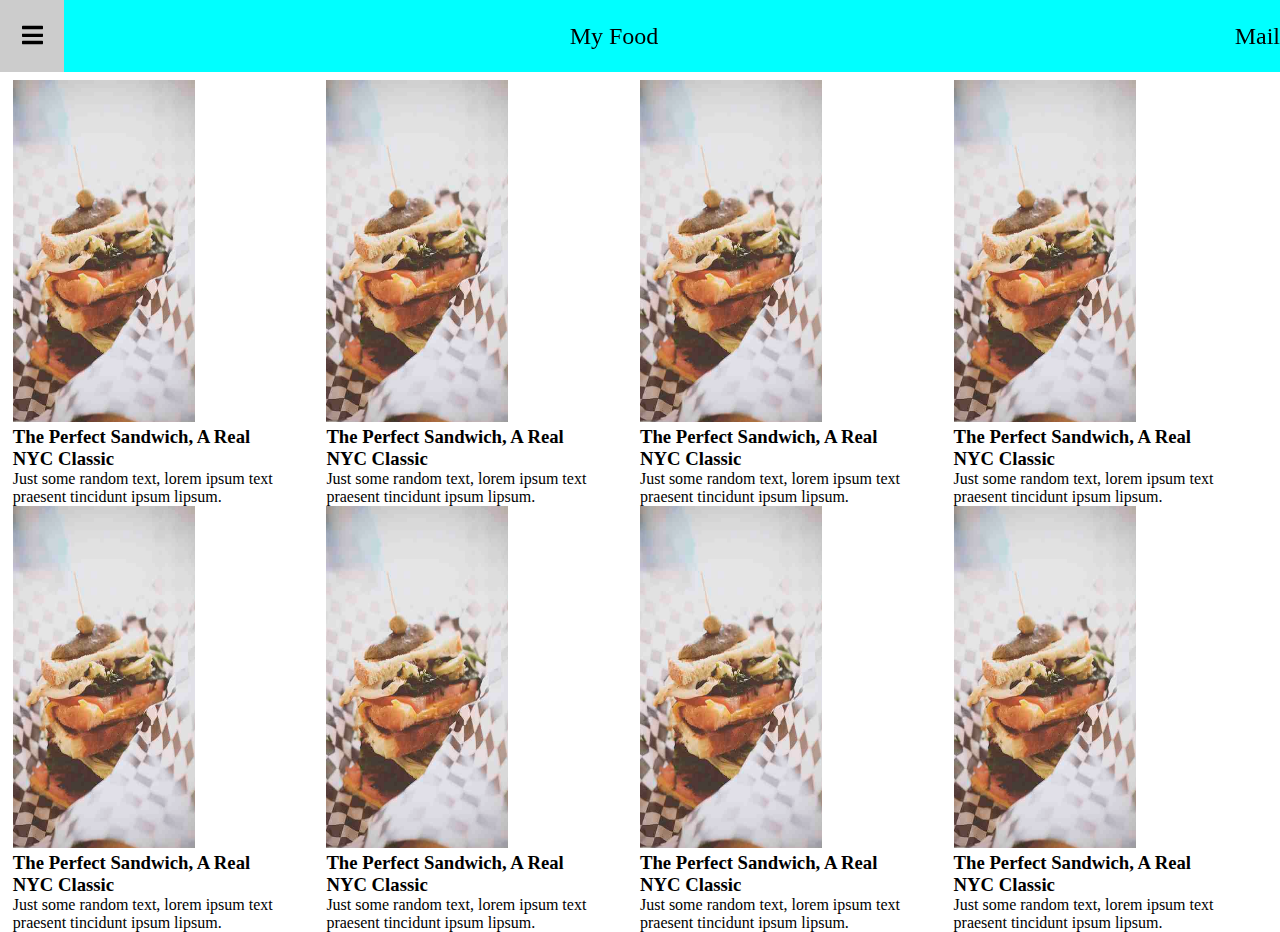
==== index.html @ 2a682807 "_: Food blog project" ====
<!DOCTYPE html>
<html lang="en">

<head>
    <meta charset="UTF-8">
    <meta http-equiv="X-UA-Compatible" content="IE=edge">
    <meta name="viewport" content="width=device-width, initial-scale=1.0">
    <title>Food Blogs</title>
    <link rel="stylesheet" href="style.css">
    <link rel="stylesheet" href="https://cdnjs.cloudflare.com/ajax/libs/font-awesome/5.15.3/css/all.min.css">
</head>

<body>
    <div class="container-fluid">
        <div class="container">
            <!-- Header -->
            <div id="header">
                <div class="item menu">
                    <i class="fas fa-bars"></i>
                </div>
                <div class="item title">
                    <p>My Food</p>
                </div>
                <div class="item mail">
                    <p>Mail</p>
                </div>

            </div>

            <!-- Content -->
            <div id="content">
                <div class="row">
                    <div class="item">
                        <img src="./image/sandwich.jpg" alt="Sandwitch">
                        <h3>The Perfect Sandwich, A Real NYC Classic</h3>
                        <p>Just some random text, lorem ipsum text praesent tincidunt ipsum lipsum.</p>
                    </div>
                    <div class="item">
                        <img src="./image/sandwich.jpg" alt="Sandwitch">
                        <h3>The Perfect Sandwich, A Real NYC Classic</h3>
                        <p>Just some random text, lorem ipsum text praesent tincidunt ipsum lipsum.</p>
                    </div>
                    <div class="item">
                        <img src="./image/sandwich.jpg" alt="Sandwitch">
                        <h3>The Perfect Sandwich, A Real NYC Classic</h3>
                        <p>Just some random text, lorem ipsum text praesent tincidunt ipsum lipsum.</p>
                    </div>
                    <div class="item">
                        <img src="./image/sandwich.jpg" alt="Sandwitch">
                        <h3>The Perfect Sandwich, A Real NYC Classic</h3>
                        <p>Just some random text, lorem ipsum text praesent tincidunt ipsum lipsum.</p>
                    </div>
                </div>
                <div class="row">
                    <div class="item">
                        <img src="./image/sandwich.jpg" alt="Sandwitch">
                        <h3>The Perfect Sandwich, A Real NYC Classic</h3>
                        <p>Just some random text, lorem ipsum text praesent tincidunt ipsum lipsum.</p>
                    </div>
                    <div class="item">
                        <img src="./image/sandwich.jpg" alt="Sandwitch">
                        <h3>The Perfect Sandwich, A Real NYC Classic</h3>
                        <p>Just some random text, lorem ipsum text praesent tincidunt ipsum lipsum.</p>
                    </div>
                    <div class="item">
                        <img src="./image/sandwich.jpg" alt="Sandwitch">
                        <h3>The Perfect Sandwich, A Real NYC Classic</h3>
                        <p>Just some random text, lorem ipsum text praesent tincidunt ipsum lipsum.</p>
                    </div>
                    <div class="item">
                        <img src="./image/sandwich.jpg" alt="Sandwitch">
                        <h3>The Perfect Sandwich, A Real NYC Classic</h3>
                        <p>Just some random text, lorem ipsum text praesent tincidunt ipsum lipsum.</p>
                    </div>
                </div>
            </div>

            <!-- Footer -->
            <div id="footer">

            </div>
        </div>
    </div>
</body>

</html>
---- style.css ----
* {
    margin: 0px;
    padding: 0px;
}

@media screen and (max-width: 576px) {
    #header > .title {
        width: 80%;
    }

    #header {
        width: 100%;
    }

    #content {
        margin-top: 7em!important;
    }

    .item > img {
        width: 311px;
        height: 467px;
    }

    .row > .item {
        width: 83%;
        margin: 0px auto;
    }
}

@media screen and (min-width: 577px) {
    .container {
        width: 100%;
    }

    #header {
        width: 100%;
    }

    #header > .title {
        width: 85%;
    }

    .item > img {
        width: 164px;
        height: 246px;
    }

    .row {
        display: flex;
        width: 94%;
        margin: 0px auto;
    }

    .row > .item {
        margin-right: 3%;
    }

    .row > .item:nth-last-child(1) {
        float: right;
    }

}

@media screen and (min-width: 1024px) {
    .container {
        width: 100%;
        margin: 0px auto;
    }

    #header {
        width: 100%;
        margin: 0px auto;
    }

    .item > img {
        width: 182px;
        height: 342px;
    }

    .row {
        display: flex;
        width: 98%;
        margin: 0px auto;
    }
}


.container-fluid {
    width: 100%;
}

#header {
    height: 3em;
    background-color: aqua;
    line-height: 3em;
    top: 0;
    font-size: 150%;
    position: fixed;
}

#header > .row {
    line-height: 4em;
    text-align: center;
}

#header > .item {
    display: inline-block;
    text-align: center;
}

#header > .menu {
    width: 5%;
}

#header > .menu:hover {
    background-color: #ccc;
}

#header > .mail {
    float: right;   
}

#content {
    margin-top: 5em;
}
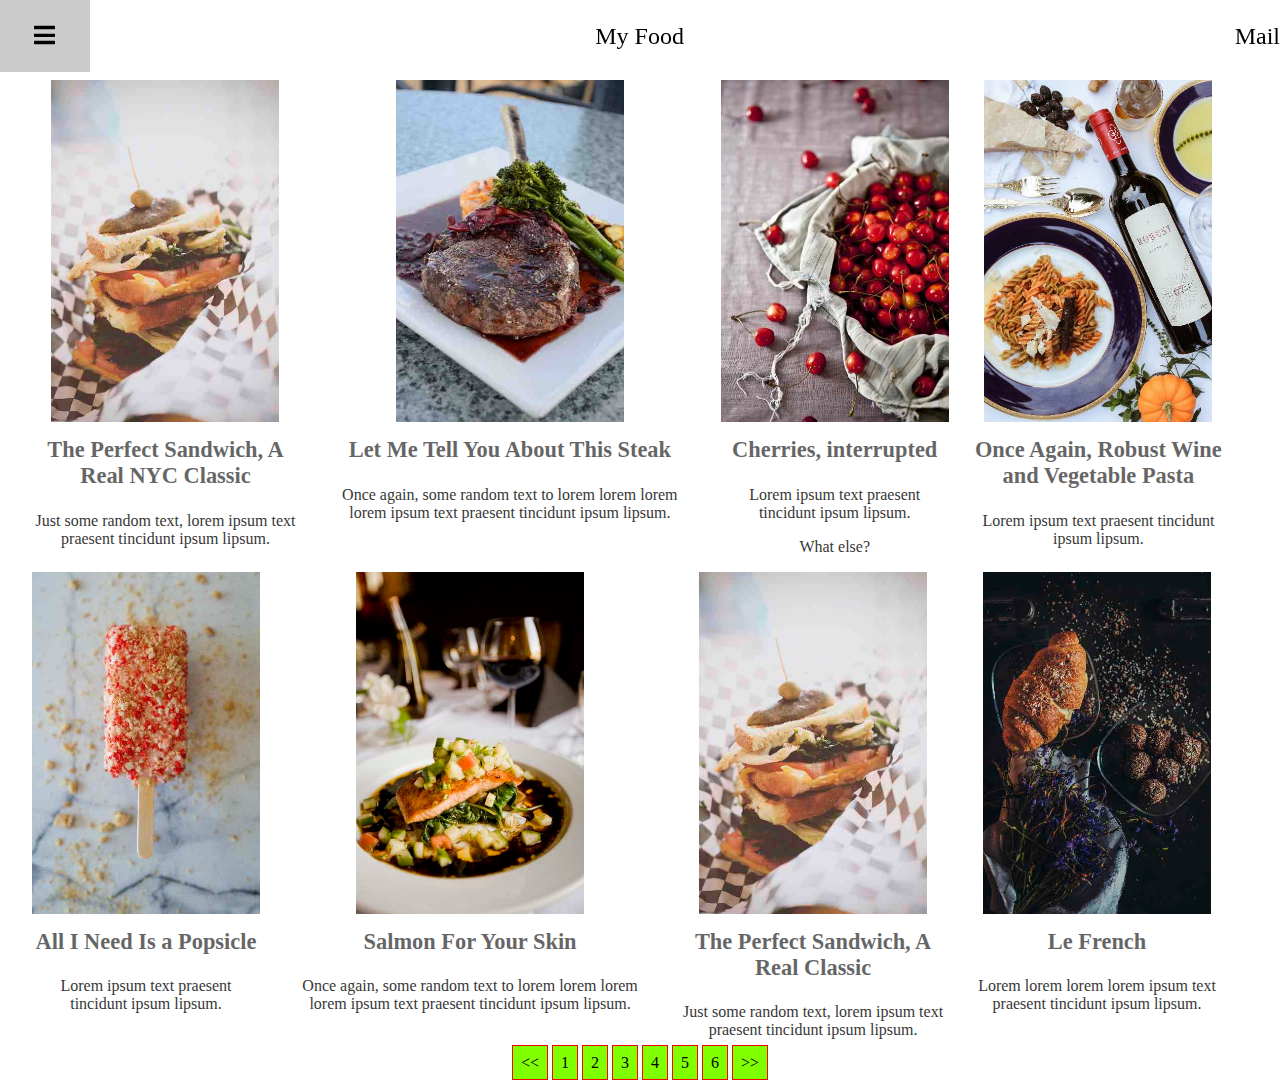
==== commit f51615fb: "_: Content" ====
--- a/index.html
+++ b/index.html
@@ -7,7 +7,7 @@
     <meta name="viewport" content="width=device-width, initial-scale=1.0">
     <title>Food Blogs</title>
     <link rel="stylesheet" href="style.css">
-    <link rel="stylesheet" href="https://cdnjs.cloudflare.com/ajax/libs/font-awesome/5.15.3/css/all.min.css">
+    <link rel="stylesheet" href="https://cdnjs.cloudflare.com/ajax/libs/font-awesome/5.11.3/css/all.min.css">
 </head>
 
 <body>
@@ -36,42 +36,57 @@
                         <p>Just some random text, lorem ipsum text praesent tincidunt ipsum lipsum.</p>
                     </div>
                     <div class="item">
-                        <img src="./image/sandwich.jpg" alt="Sandwitch">
-                        <h3>The Perfect Sandwich, A Real NYC Classic</h3>
-                        <p>Just some random text, lorem ipsum text praesent tincidunt ipsum lipsum.</p>
+                        <img src="./image/steak.jpg" alt="Sandwitch">
+                        <h3>Let Me Tell You About This Steak</h3>
+                        <p>Once again, some random text to lorem lorem lorem lorem ipsum text praesent tincidunt ipsum
+                            lipsum.</p>
                     </div>
                     <div class="item">
-                        <img src="./image/sandwich.jpg" alt="Sandwitch">
-                        <h3>The Perfect Sandwich, A Real NYC Classic</h3>
-                        <p>Just some random text, lorem ipsum text praesent tincidunt ipsum lipsum.</p>
+                        <img src="./image/cherries.jpg" alt="Sandwitch">
+                        <h3>Cherries, interrupted</h3>
+                        <p>Lorem ipsum text praesent tincidunt ipsum lipsum.</p>
+                        <p> What else?</p>
                     </div>
                     <div class="item">
-                        <img src="./image/sandwich.jpg" alt="Sandwitch">
-                        <h3>The Perfect Sandwich, A Real NYC Classic</h3>
-                        <p>Just some random text, lorem ipsum text praesent tincidunt ipsum lipsum.</p>
+                        <img src="./image/wine.jpg" alt="Sandwitch">
+                        <h3>Once Again, Robust Wine and Vegetable Pasta</h3>
+                        <p>Lorem ipsum text praesent tincidunt ipsum lipsum.</p>
                     </div>
                 </div>
                 <div class="row">
                     <div class="item">
+                        <img src="./image/popsicle.jpg" alt="Sandwitch">
+                        <h3>All I Need Is a Popsicle</h3>
+                        <p>Lorem ipsum text praesent tincidunt ipsum lipsum.</p>
+                    </div>
+                    <div class="item">
+                        <img src="./image/salmon.jpg" alt="Sandwitch">
+                        <h3>Salmon For Your Skin</h3>
+                        <p>Once again, some random text to lorem lorem lorem lorem ipsum text praesent tincidunt ipsum
+                            lipsum.</p>
+                    </div>
+                    <div class="item">
                         <img src="./image/sandwich.jpg" alt="Sandwitch">
-                        <h3>The Perfect Sandwich, A Real NYC Classic</h3>
+                        <h3>The Perfect Sandwich, A Real Classic</h3>
                         <p>Just some random text, lorem ipsum text praesent tincidunt ipsum lipsum.</p>
                     </div>
                     <div class="item">
-                        <img src="./image/sandwich.jpg" alt="Sandwitch">
-                        <h3>The Perfect Sandwich, A Real NYC Classic</h3>
-                        <p>Just some random text, lorem ipsum text praesent tincidunt ipsum lipsum.</p>
+                        <img src="./image/croissant.jpg" alt="Sandwitch">
+                        <h3>Le French</h3>
+                        <p>Lorem lorem lorem lorem ipsum text praesent tincidunt ipsum lipsum.</p>
                     </div>
-                    <div class="item">
-                        <img src="./image/sandwich.jpg" alt="Sandwitch">
-                        <h3>The Perfect Sandwich, A Real NYC Classic</h3>
-                        <p>Just some random text, lorem ipsum text praesent tincidunt ipsum lipsum.</p>
-                    </div>
-                    <div class="item">
-                        <img src="./image/sandwich.jpg" alt="Sandwitch">
-                        <h3>The Perfect Sandwich, A Real NYC Classic</h3>
-                        <p>Just some random text, lorem ipsum text praesent tincidunt ipsum lipsum.</p>
-                    </div>
+                </div>
+
+                <!-- pagination -->
+                <div class="pagination">
+                    <a href="#"><<</a>
+                    <a href="#">1</a>
+                    <a href="#">2</a>
+                    <a href="#">3</a>
+                    <a href="#">4</a>
+                    <a href="#">5</a>
+                    <a href="#">6</a>
+                    <a href="#">>></a>
                 </div>
             </div>
 
--- a/style.css
+++ b/style.css
@@ -5,11 +5,15 @@
 
 @media screen and (max-width: 576px) {
     #header > .title {
-        width: 80%;
+        width: 70%;
     }
 
     #header {
         width: 100%;
+    }
+
+    #header > .menu {
+        width: 13%!important;
     }
 
     #content {
@@ -27,7 +31,7 @@
     }
 }
 
-@media screen and (min-width: 577px) {
+@media screen and (min-width: 577px) and (max-width: 1023px) {
     .container {
         width: 100%;
     }
@@ -72,15 +76,52 @@
         margin: 0px auto;
     }
 
+   
+
+    #header > .title {
+        width: 85%;
+    }
+
     .item > img {
-        width: 182px;
+        width: 228px;
         height: 342px;
     }
 
     .row {
         display: flex;
-        width: 98%;
+        width: 95%;
         margin: 0px auto;
+    }
+
+    .row > .item {
+        margin-right: 2%;
+    }
+}
+
+@media screen and (min-width: 1367px) {
+    .container {
+        width: 80%;
+        margin: 0px auto;
+    }
+
+    #header {
+        width: 80%;
+        margin: 0px auto;
+    }
+
+    .item > img {
+        width: 270px;
+        height: 385px;
+    }
+
+    .row {
+        display: flex;
+        width: 95%;
+        margin: 0px auto;
+    }
+
+    .row > .item {
+        margin-right: 2%;
     }
 }
 
@@ -91,7 +132,7 @@
 
 #header {
     height: 3em;
-    background-color: aqua;
+    background-color: white;
     line-height: 3em;
     top: 0;
     font-size: 150%;
@@ -109,7 +150,7 @@
 }
 
 #header > .menu {
-    width: 5%;
+    width: 7%;
 }
 
 #header > .menu:hover {
@@ -122,4 +163,36 @@
 
 #content {
     margin-top: 5em;
+}
+
+.row > .item {
+    text-align: center;
+}
+
+.row > .item > p {
+    margin-top: 1em;
+    margin-bottom: 1em;
+    opacity: 0.8;
+}
+
+.row > .item > h3 {
+    margin-top: 0.5em;
+    margin-bottom: 1em;
+    opacity: 0.6;
+    font-size: 140%;
+    font-family: Georgia, 'Times New Roman', Times, serif;
+}
+
+.pagination {
+    text-align: center;
+    line-height: 1em;
+    height: 1em;
+}
+
+.pagination > a {
+    text-decoration: none;
+    color: black;
+    border: 1px solid red;
+    background-color: chartreuse;
+    padding: 0.5em 0.5em;
 }